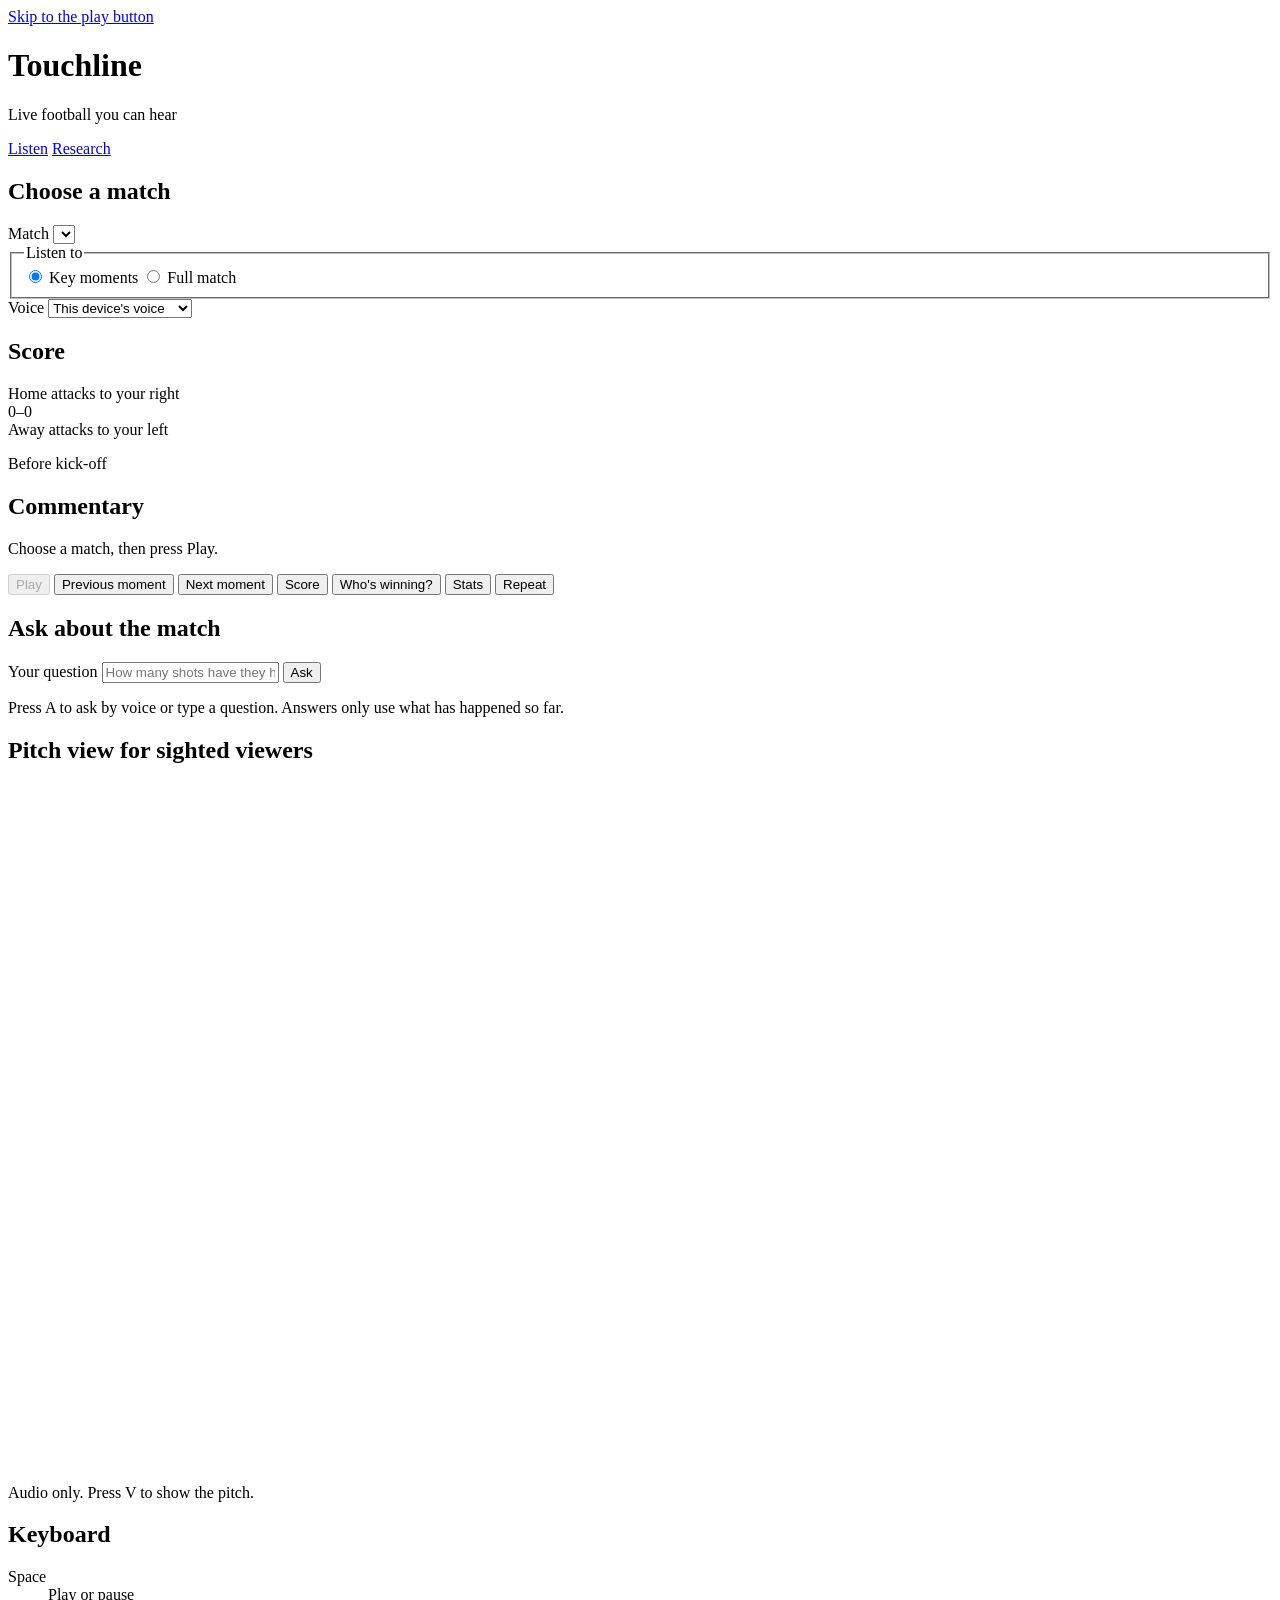
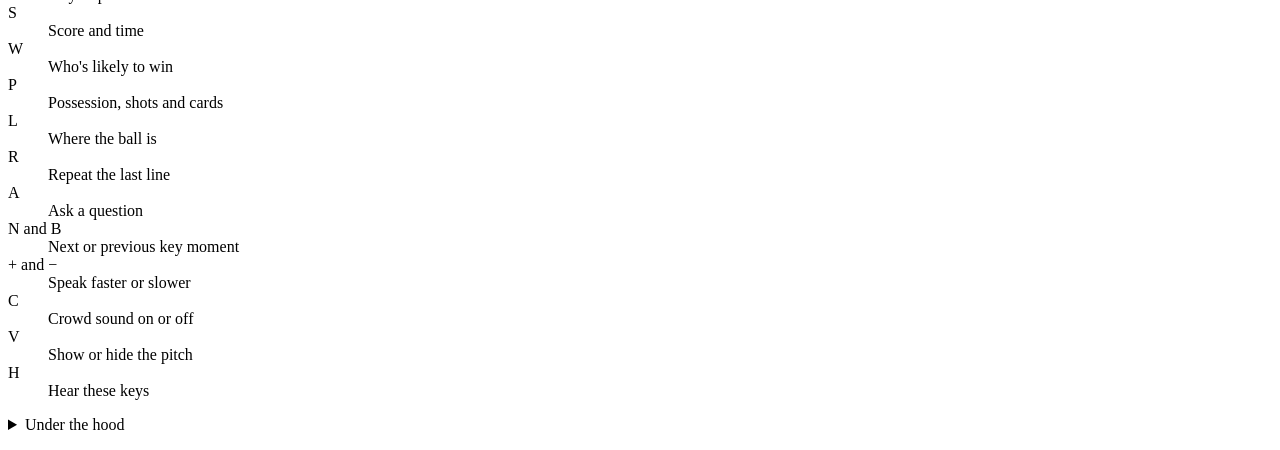
==== web/index.html @ d59f8d56 "Touchline v0.6.0" ====
<!doctype html>
<html lang="en">
<head>
  <meta charset="utf-8">
  <meta name="viewport" content="width=device-width, initial-scale=1">
  <title>Touchline: live football you can hear</title>
  <link rel="preconnect" href="https://fonts.googleapis.com">
  <link rel="preconnect" href="https://fonts.gstatic.com" crossorigin>
  <link href="https://fonts.googleapis.com/css2?family=Atkinson+Hyperlegible:ital,wght@0,400;0,700;1,400&display=swap" rel="stylesheet">
  <link rel="stylesheet" href="/static/style.css">
</head>
<body>
  <a class="skip" href="#play">Skip to the play button</a>

  <header class="masthead">
    <h1>Touchline</h1>
    <p class="tagline">Live football you can hear</p>
    <nav aria-label="Pages">
      <a href="/" aria-current="page">Listen</a>
      <a href="/research">Research</a>
    </nav>
  </header>

  <main>
    <section class="pick" aria-labelledby="pick-h">
      <h2 id="pick-h" class="visually-hidden">Choose a match</h2>
      <label for="match">Match</label>
      <select id="match"></select>
      <fieldset class="mode">
        <legend>Listen to</legend>
        <label><input type="radio" name="mode" value="highlights" checked> Key moments <span id="hl-len"></span></label>
        <label><input type="radio" name="mode" value="full"> Full match</label>
      </fieldset>
      <label for="voice">Voice</label>
      <select id="voice">
        <option value="browser">This device's voice</option>
        <option value="azure">Neural voice (Azure)</option>
        <option value="screenreader">My screen reader</option>
      </select>
    </section>

    <section class="board" aria-labelledby="board-h">
      <h2 id="board-h" class="visually-hidden">Score</h2>
      <div class="scoreline" id="scoreline" aria-live="off">
        <div class="side home">
          <span class="team" id="home-name">Home</span>
          <span class="dir">attacks to your right</span>
        </div>
        <div class="nums"><span id="home-goals">0</span><span class="dash" aria-hidden="true">–</span><span id="away-goals">0</span></div>
        <div class="side away">
          <span class="team" id="away-name">Away</span>
          <span class="dir">attacks to your left</span>
        </div>
      </div>
      <p class="clock" id="clock">Before kick-off</p>
    </section>

    <section class="now" aria-labelledby="now-h">
      <h2 id="now-h" class="visually-hidden">Commentary</h2>
      <p class="caption" id="caption" aria-live="off">Choose a match, then press Play.</p>
      <p class="previous" id="previous" aria-hidden="true"></p>
    </section>

    <section class="controls" aria-label="Playback">
      <button id="play" class="play" type="button" aria-keyshortcuts="Space" disabled>Play</button>
      <button id="prev" type="button" aria-keyshortcuts="B">Previous moment</button>
      <button id="next" type="button" aria-keyshortcuts="N">Next moment</button>
      <button id="ask-score" type="button" aria-keyshortcuts="S">Score</button>
      <button id="ask-win" type="button" aria-keyshortcuts="W">Who's winning?</button>
      <button id="ask-stats" type="button" aria-keyshortcuts="P">Stats</button>
      <button id="repeat" type="button" aria-keyshortcuts="R">Repeat</button>
    </section>

    <section class="ask" aria-labelledby="ask-h">
      <h2 id="ask-h">Ask about the match</h2>
      <form id="ask-form" autocomplete="off">
        <label for="ask-input" class="visually-hidden">Your question</label>
        <input id="ask-input" type="text" maxlength="300" placeholder="How many shots have they had since half-time?" aria-keyshortcuts="A">
        <button type="submit">Ask</button>
        <button type="button" id="ask-mic" hidden>Speak</button>
      </form>
      <p class="ask-hint" id="ask-hint">Press A to ask by voice or type a question. Answers only use what has happened so far.</p>
    </section>

    <section class="pitch-wrap" aria-labelledby="pitch-h">
      <h2 id="pitch-h" class="visually-hidden">Pitch view for sighted viewers</h2>
      <div class="pitch-frame" id="pitch-frame" data-shown="false">
        <canvas id="pitch" width="1050" height="680" aria-hidden="true"></canvas>
        <p class="pitch-cover" id="pitch-cover">Audio only. Press V to show the pitch.</p>
      </div>
    </section>

    <section class="keys" aria-labelledby="keys-h">
      <h2 id="keys-h">Keyboard</h2>
      <dl>
        <div><dt>Space</dt><dd>Play or pause</dd></div>
        <div><dt>S</dt><dd>Score and time</dd></div>
        <div><dt>W</dt><dd>Who's likely to win</dd></div>
        <div><dt>P</dt><dd>Possession, shots and cards</dd></div>
        <div><dt>L</dt><dd>Where the ball is</dd></div>
        <div><dt>R</dt><dd>Repeat the last line</dd></div>
        <div><dt>A</dt><dd>Ask a question</dd></div>
        <div><dt>N and B</dt><dd>Next or previous key moment</dd></div>
        <div><dt>+ and −</dt><dd>Speak faster or slower</dd></div>
        <div><dt>C</dt><dd>Crowd sound on or off</dd></div>
        <div><dt>V</dt><dd>Show or hide the pitch</dd></div>
        <div><dt>H</dt><dd>Hear these keys</dd></div>
      </dl>
    </section>

    <details class="hood" id="hood">
      <summary>Under the hood</summary>
      <div id="hood-body"><p>Load a match to see how the agents performed.</p></div>
    </details>
  </main>

  <p class="sr-status visually-hidden" id="sr-polite" aria-live="polite"></p>
  <p class="sr-status visually-hidden" id="sr-assertive" aria-live="assertive"></p>

  <script src="/static/app.js"></script>
</body>
</html>
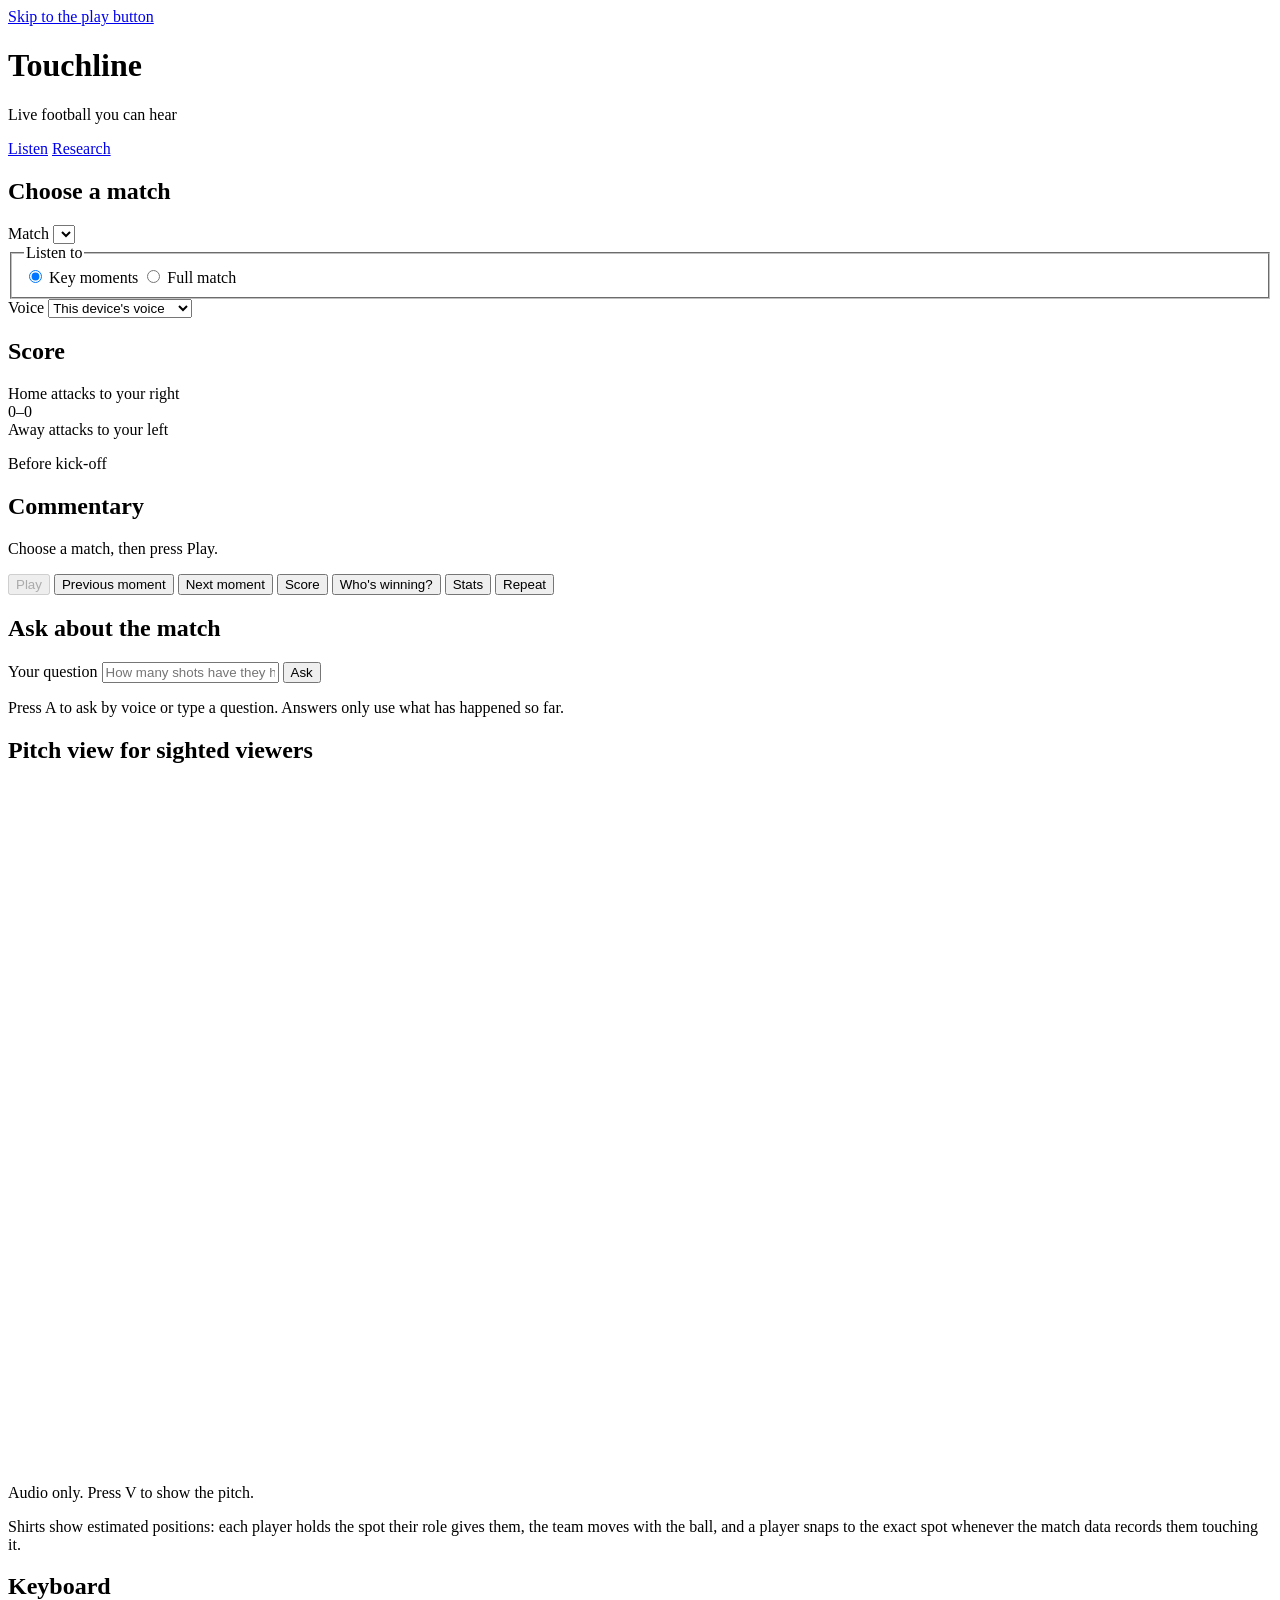
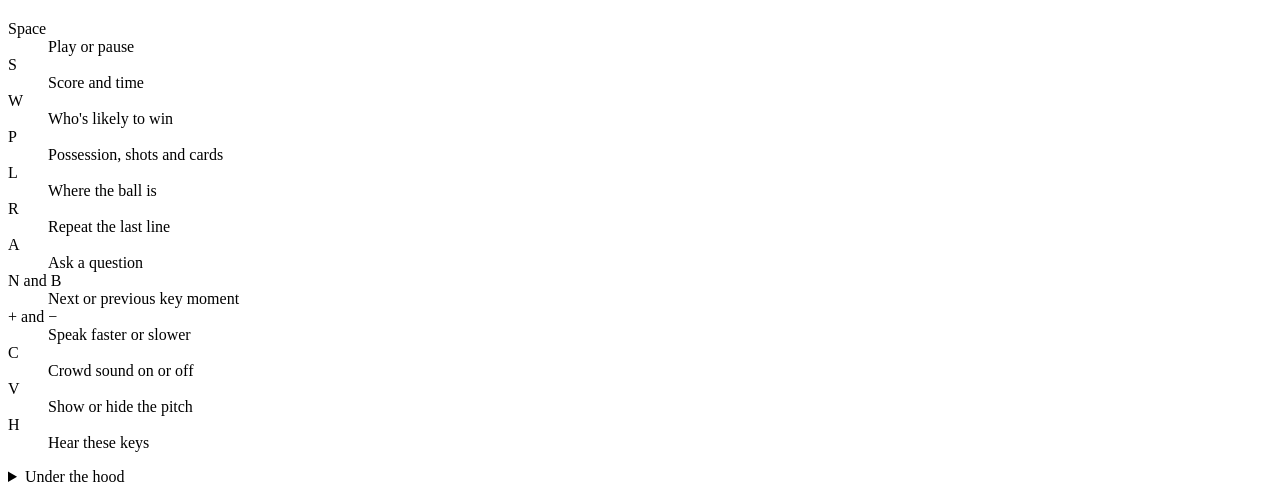
==== commit 084da6a6: "v0.9.0: redesign, all 22 players on the pitch view" ====
--- a/web/index.html
+++ b/web/index.html
@@ -4,9 +4,8 @@
   <meta charset="utf-8">
   <meta name="viewport" content="width=device-width, initial-scale=1">
   <title>Touchline: live football you can hear</title>
-  <link rel="preconnect" href="https://fonts.googleapis.com">
-  <link rel="preconnect" href="https://fonts.gstatic.com" crossorigin>
-  <link href="https://fonts.googleapis.com/css2?family=Atkinson+Hyperlegible:ital,wght@0,400;0,700;1,400&display=swap" rel="stylesheet">
+  <link rel="preload" href="/static/fonts/atkinson-hyperlegible-latin-700-normal.woff2" as="font" type="font/woff2" crossorigin>
+  <link rel="preload" href="/static/fonts/big-shoulders-display-latin-800-normal.woff2" as="font" type="font/woff2" crossorigin>
   <link rel="stylesheet" href="/static/style.css">
 </head>
 <body>
@@ -24,19 +23,25 @@
   <main>
     <section class="pick" aria-labelledby="pick-h">
       <h2 id="pick-h" class="visually-hidden">Choose a match</h2>
-      <label for="match">Match</label>
-      <select id="match"></select>
-      <fieldset class="mode">
+      <div class="field field-match">
+        <label for="match">Match</label>
+        <select id="match"></select>
+      </div>
+      <fieldset class="field mode">
         <legend>Listen to</legend>
-        <label><input type="radio" name="mode" value="highlights" checked> Key moments <span id="hl-len"></span></label>
-        <label><input type="radio" name="mode" value="full"> Full match</label>
+        <div class="mode-options">
+          <label><input type="radio" name="mode" value="highlights" checked> Key moments <span id="hl-len"></span></label>
+          <label><input type="radio" name="mode" value="full"> Full match</label>
+        </div>
       </fieldset>
-      <label for="voice">Voice</label>
-      <select id="voice">
-        <option value="browser">This device's voice</option>
-        <option value="azure">Neural voice (Azure)</option>
-        <option value="screenreader">My screen reader</option>
-      </select>
+      <div class="field">
+        <label for="voice">Voice</label>
+        <select id="voice">
+          <option value="browser">This device's voice</option>
+          <option value="azure">Neural voice (Azure)</option>
+          <option value="screenreader">My screen reader</option>
+        </select>
+      </div>
     </section>
 
     <section class="board" aria-labelledby="board-h">
@@ -88,6 +93,7 @@
         <canvas id="pitch" width="1050" height="680" aria-hidden="true"></canvas>
         <p class="pitch-cover" id="pitch-cover">Audio only. Press V to show the pitch.</p>
       </div>
+      <p class="pitch-note">Shirts show estimated positions: each player holds the spot their role gives them, the team moves with the ball, and a player snaps to the exact spot whenever the match data records them touching it.</p>
     </section>
 
     <section class="keys" aria-labelledby="keys-h">
